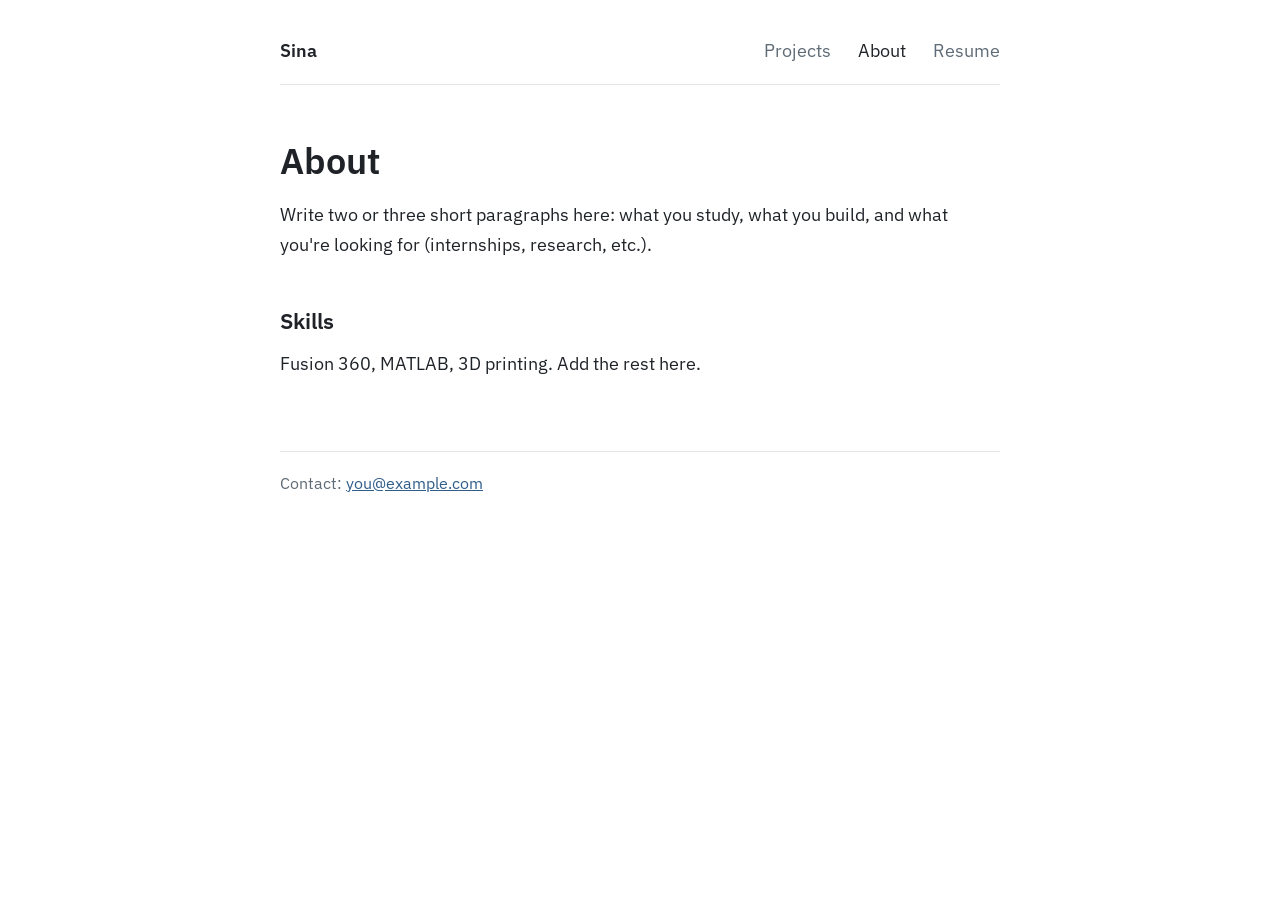
==== about.html @ f6cae818 "Add files via upload" ====
<!DOCTYPE html>
<html lang="en"><head><meta charset="utf-8"><meta name="viewport" content="width=device-width, initial-scale=1">
<title>About | Sina</title>
<link rel="preconnect" href="https://fonts.googleapis.com"><link rel="preconnect" href="https://fonts.gstatic.com" crossorigin>
<link href="https://fonts.googleapis.com/css2?family=IBM+Plex+Sans:wght@400;600&display=swap" rel="stylesheet">
<link rel="stylesheet" href="css/style.css"></head><body><div class="wrap">
<nav><a class="name" href="index.html">Sina</a>
<a href="projects.html">Projects</a>
<a href="about.html" aria-current="page">About</a>
<a href="resume.pdf">Resume</a></nav>
<h1>About</h1>
<p>Write two or three short paragraphs here: what you study, what you build, and what you're looking for (internships, research, etc.).</p>
<h2>Skills</h2>
<p>Fusion 360, MATLAB, 3D printing. Add the rest here.</p>
<footer>Contact: <a href="mailto:you@example.com">you@example.com</a></footer></div></body></html>
---- css/style.css ----
:root{--bg:#fff;--text:#1f2328;--muted:#5f6b76;--line:#e3e6e9;--accent:#2f5d8a}
@media (prefers-color-scheme:dark){:root{--bg:#14171a;--text:#e8eaed;--muted:#9aa5b1;--line:#2a2f35;--accent:#7fb0e0}}
*{box-sizing:border-box}
html{font-family:"IBM Plex Sans",system-ui,-apple-system,"Segoe UI",sans-serif;background:var(--bg);color:var(--text);line-height:1.65;font-size:18px}
body{margin:0;padding:0 1.25rem}
.wrap{max-width:40rem;margin:0 auto;padding:2rem 0 4rem}
nav{display:flex;gap:1.5rem;align-items:baseline;padding-bottom:1rem;border-bottom:1px solid var(--line);margin-bottom:3rem;flex-wrap:wrap}
nav .name{font-weight:600;margin-right:auto;color:var(--text);text-decoration:none}
nav a{color:var(--muted);text-decoration:none}
nav a:hover,nav a[aria-current]{color:var(--text)}
a{color:var(--accent)}
a:focus-visible{outline:2px solid var(--accent);outline-offset:3px}
h1{font-size:2rem;line-height:1.2;margin:0 0 1rem;font-weight:600}
h2{font-size:1.2rem;margin:2.5rem 0 .5rem;font-weight:600}
p{margin:0 0 1rem}
.lead{font-size:1.15rem;color:var(--muted)}
.meta{color:var(--muted);font-size:.9rem}
.list{list-style:none;padding:0;margin:1.5rem 0}
.list li{padding:1.1rem 0;border-top:1px solid var(--line)}
.list li:last-child{border-bottom:1px solid var(--line)}
.list a.title{font-weight:600;text-decoration:none}
.list a.title:hover{text-decoration:underline}
.list p{margin:.25rem 0 0;color:var(--muted)}
img{max-width:100%;height:auto;display:block;margin:1.5rem 0}
figcaption{color:var(--muted);font-size:.9rem;margin-top:-1rem}
footer{margin-top:4rem;padding-top:1rem;border-top:1px solid var(--line);color:var(--muted);font-size:.9rem}
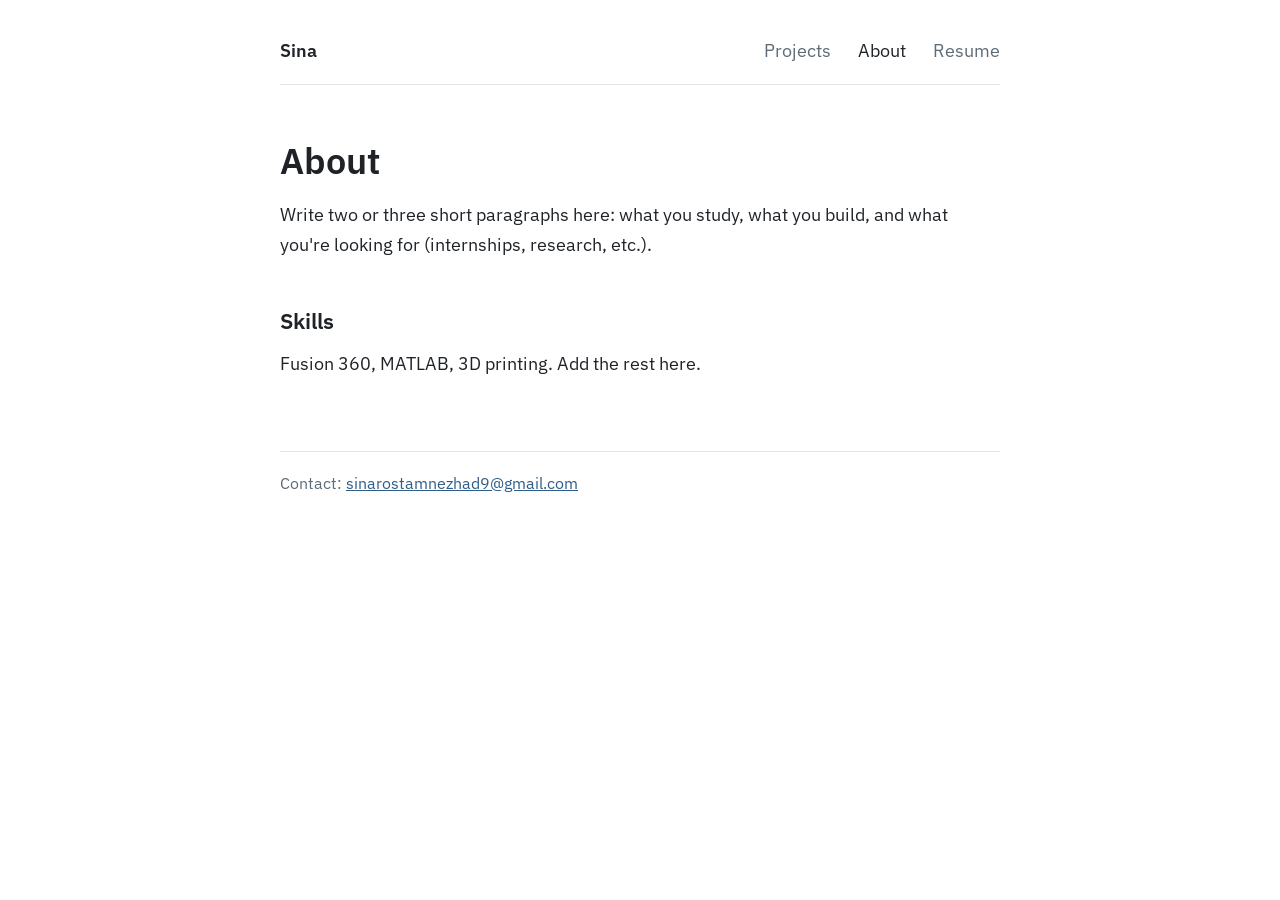
==== commit 7c5548ff: "Update contact email in about.html" ====
--- a/about.html
+++ b/about.html
@@ -12,4 +12,4 @@
 <p>Write two or three short paragraphs here: what you study, what you build, and what you're looking for (internships, research, etc.).</p>
 <h2>Skills</h2>
 <p>Fusion 360, MATLAB, 3D printing. Add the rest here.</p>
-<footer>Contact: <a href="mailto:you@example.com">you@example.com</a></footer></div></body></html>
+<footer>Contact: <a href="mailto:sinarostamnezhad9@gmail.com">sinarostamnezhad9@gmail.com</a></footer></div></body></html>
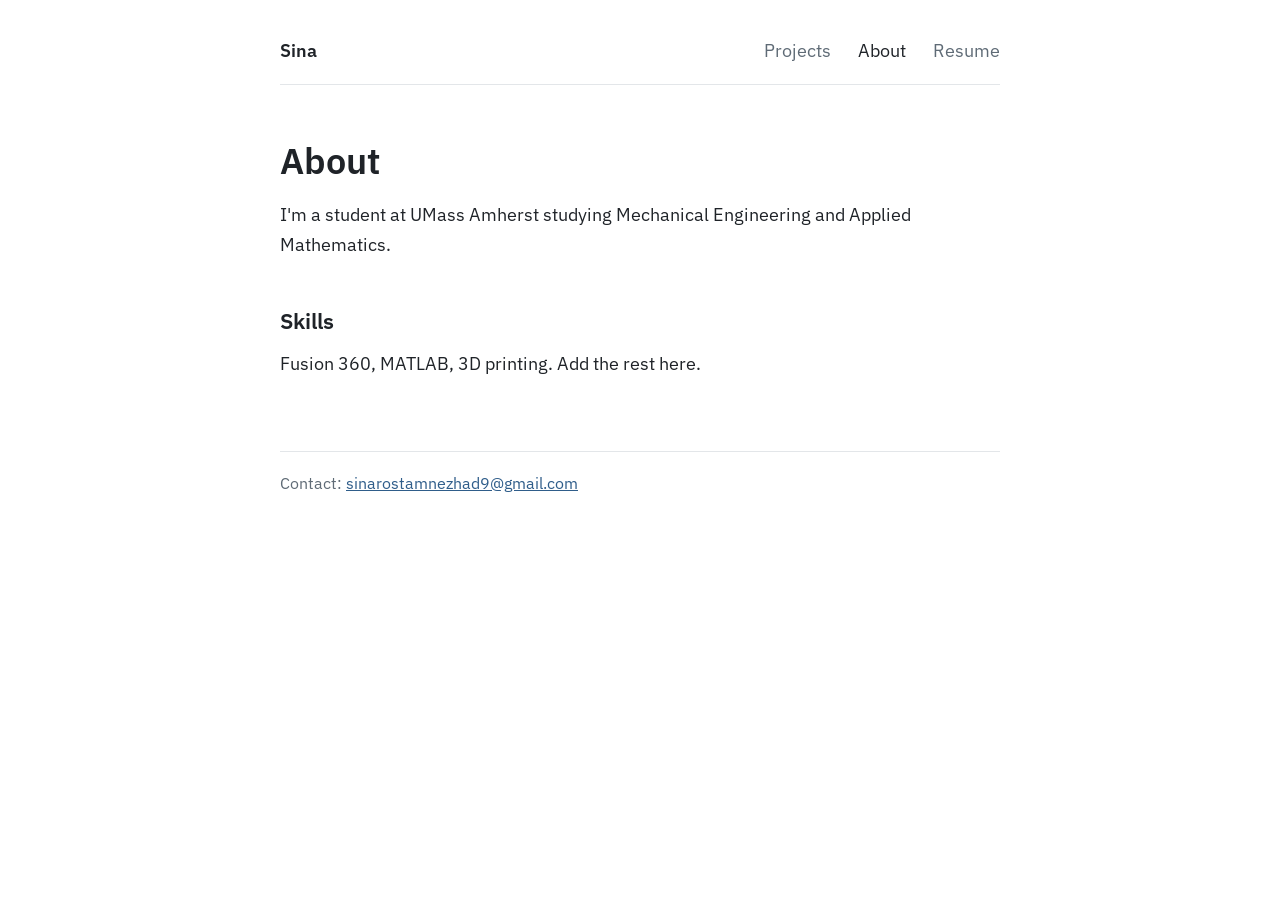
==== commit 52d99b69: "Enhance About page with author details Updated the title and added a brief introduction about the au" ====
--- a/about.html
+++ b/about.html
@@ -1,6 +1,6 @@
 <!DOCTYPE html>
 <html lang="en"><head><meta charset="utf-8"><meta name="viewport" content="width=device-width, initial-scale=1">
-<title>About | Sina</title>
+<title>About | Sina Rostamnezhad</title>
 <link rel="preconnect" href="https://fonts.googleapis.com"><link rel="preconnect" href="https://fonts.gstatic.com" crossorigin>
 <link href="https://fonts.googleapis.com/css2?family=IBM+Plex+Sans:wght@400;600&display=swap" rel="stylesheet">
 <link rel="stylesheet" href="css/style.css"></head><body><div class="wrap">
@@ -9,7 +9,7 @@
 <a href="about.html" aria-current="page">About</a>
 <a href="resume.pdf">Resume</a></nav>
 <h1>About</h1>
-<p>Write two or three short paragraphs here: what you study, what you build, and what you're looking for (internships, research, etc.).</p>
+<p>I'm a student at UMass Amherst studying Mechanical Engineering and Applied Mathematics.</p>
 <h2>Skills</h2>
 <p>Fusion 360, MATLAB, 3D printing. Add the rest here.</p>
 <footer>Contact: <a href="mailto:sinarostamnezhad9@gmail.com">sinarostamnezhad9@gmail.com</a></footer></div></body></html>
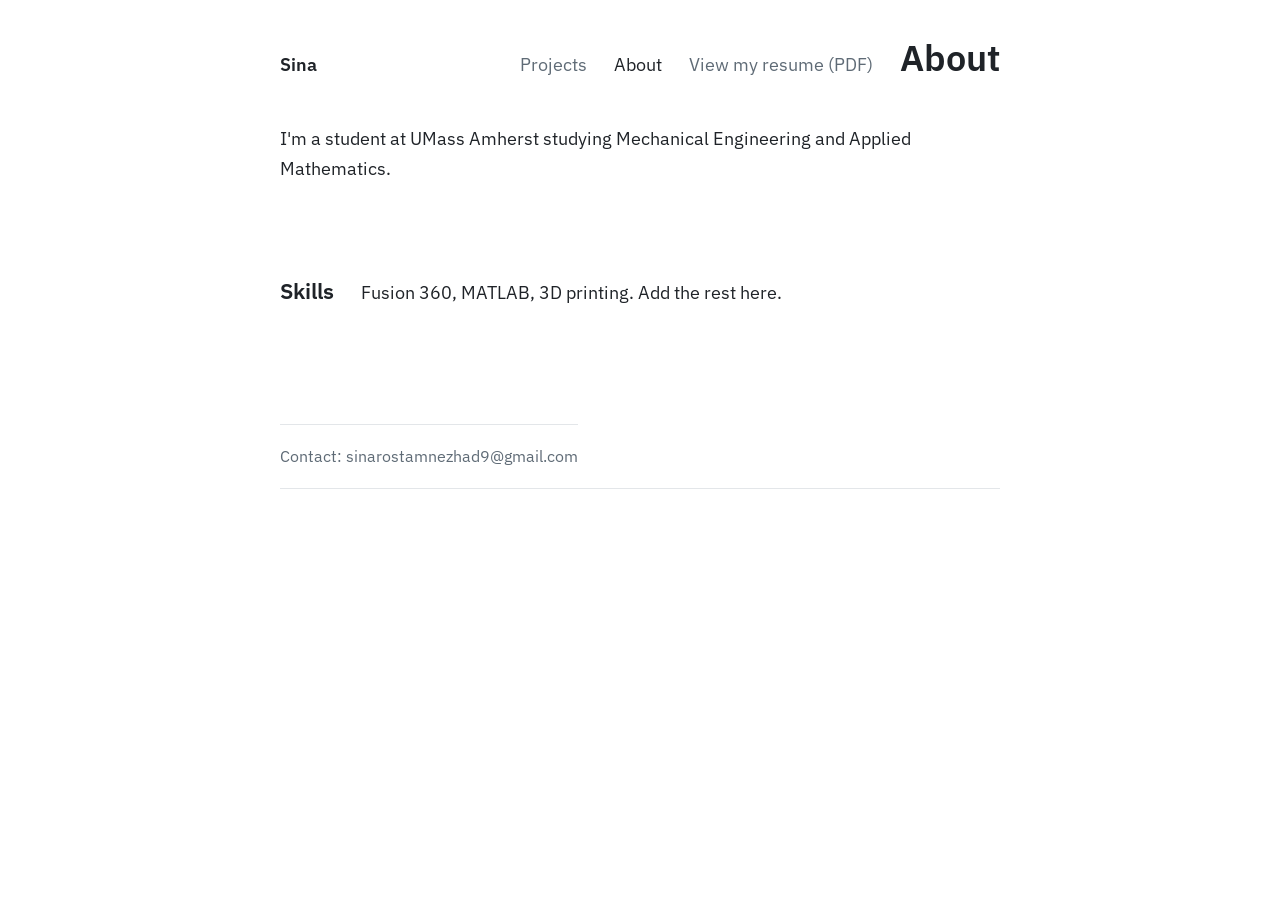
==== commit 47b35dbd: "Update resume link to open in a new tab" ====
--- a/about.html
+++ b/about.html
@@ -7,7 +7,7 @@
 <nav><a class="name" href="index.html">Sina</a>
 <a href="projects.html">Projects</a>
 <a href="about.html" aria-current="page">About</a>
-<a href="resume.pdf">Resume</a></nav>
+<a href="Sina Rostamnezhad Resume.pdf" target="_blank" rel="noopener">View my resume (PDF)</a>
 <h1>About</h1>
 <p>I'm a student at UMass Amherst studying Mechanical Engineering and Applied Mathematics.</p>
 <h2>Skills</h2>
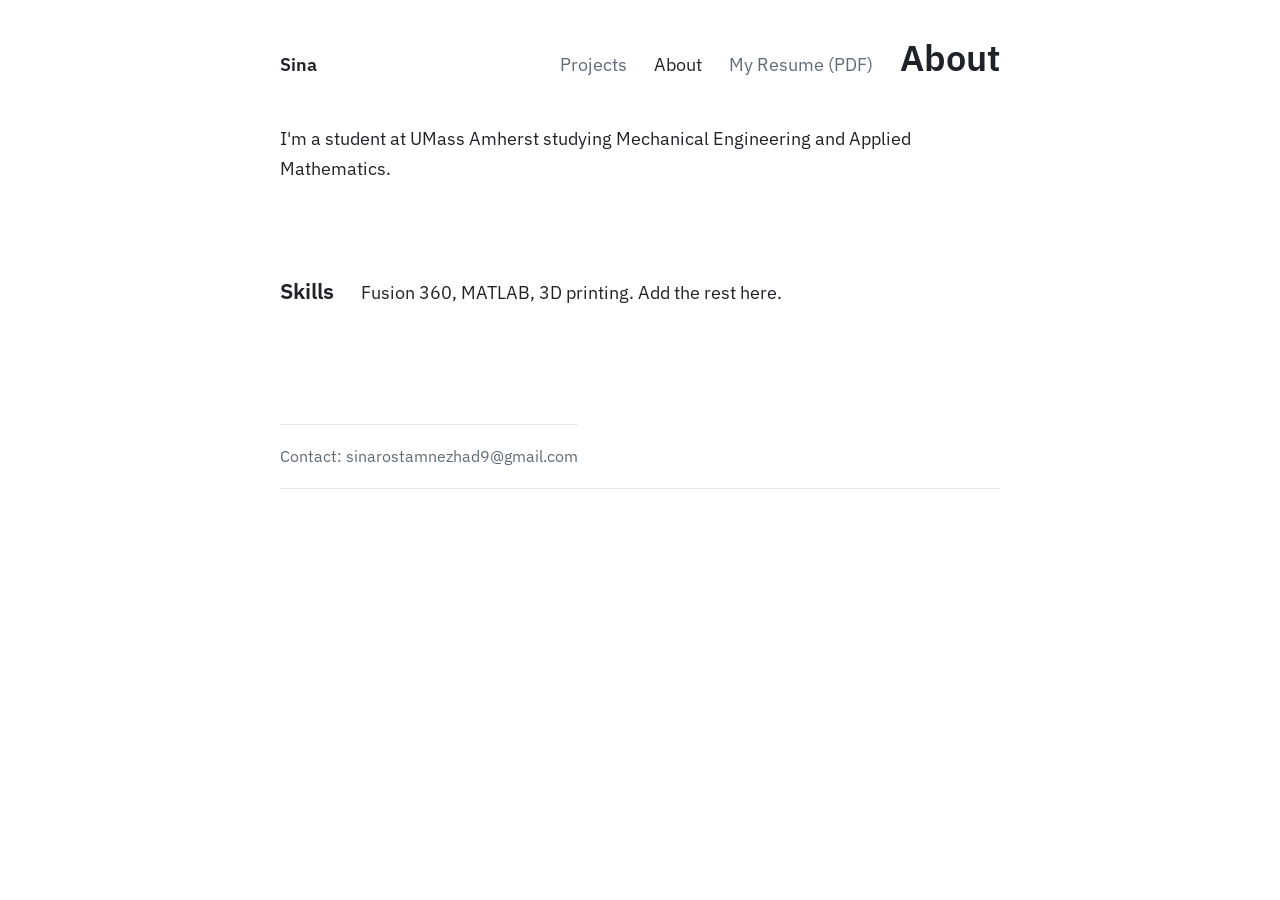
==== commit 7ec4f2ce: "Update resume link in about.html" ====
--- a/about.html
+++ b/about.html
@@ -7,7 +7,7 @@
 <nav><a class="name" href="index.html">Sina</a>
 <a href="projects.html">Projects</a>
 <a href="about.html" aria-current="page">About</a>
-<a href="Sina Rostamnezhad Resume.pdf" target="_blank" rel="noopener">View my resume (PDF)</a>
+<a href="resume.pdf" target="_blank" rel="noopener">My Resume (PDF)</a>
 <h1>About</h1>
 <p>I'm a student at UMass Amherst studying Mechanical Engineering and Applied Mathematics.</p>
 <h2>Skills</h2>
